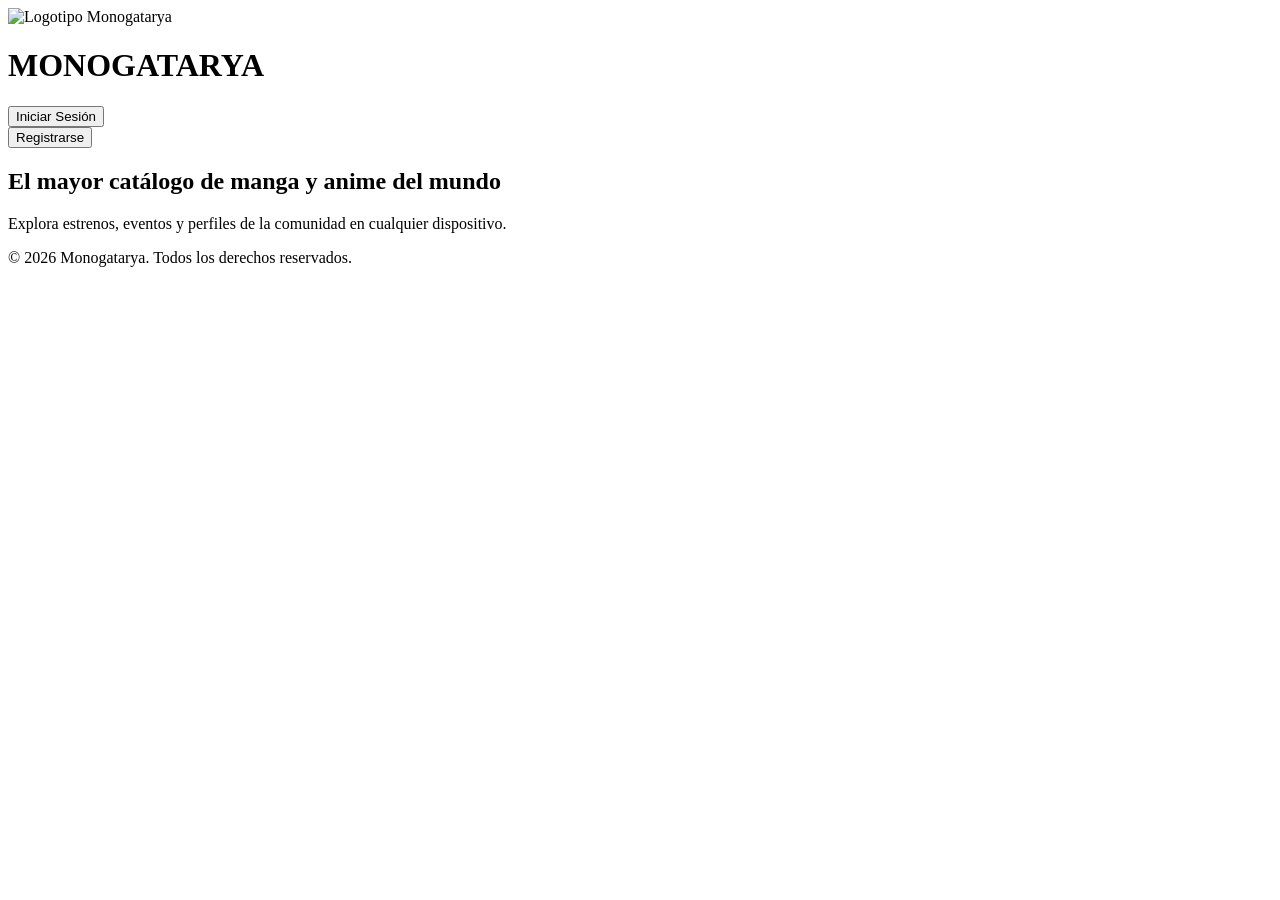
==== view/home.html @ 917bc926 "Se ha creado la función de register conectado a la base de datos." ====
<!DOCTYPE html>
<html lang="es">

<head>
    <meta charset="UTF-8" />
    <meta name="viewport" content="width=device-width, initial-scale=1.0" />
    <link rel="stylesheet" href="assets/styles/home.css" />
    <title>Monogatarya - Inicio</title>
</head>

<body>

    <header>
        <div class="header-gruop">
            <img src="assets/img/logo.webp" alt="Logotipo Monogatarya">
            <h1>MONOGATARYA</h1>
            <div class="right-group">
                <form action="auth/login.php">
                    <button class="btn btn-sesion" type="submit">Iniciar Sesión</button>
                </form>
                <form action="auth/register.html">
                    <button class="btn btn-register" type="submit">Registrarse</button>
                </form>
            </div>
        </div>
    </header>

    <main>
        <section class="hero" aria-labelledby="hero-title">
            <h2 id="hero-title">El mayor catálogo de manga y anime del mundo</h2>
            <p>Explora estrenos, eventos y perfiles de la comunidad en cualquier dispositivo.</p>
        </section>

        <footer>© 2026 Monogatarya. Todos los derechos reservados.</footer>
    </main>

</body>
</html>
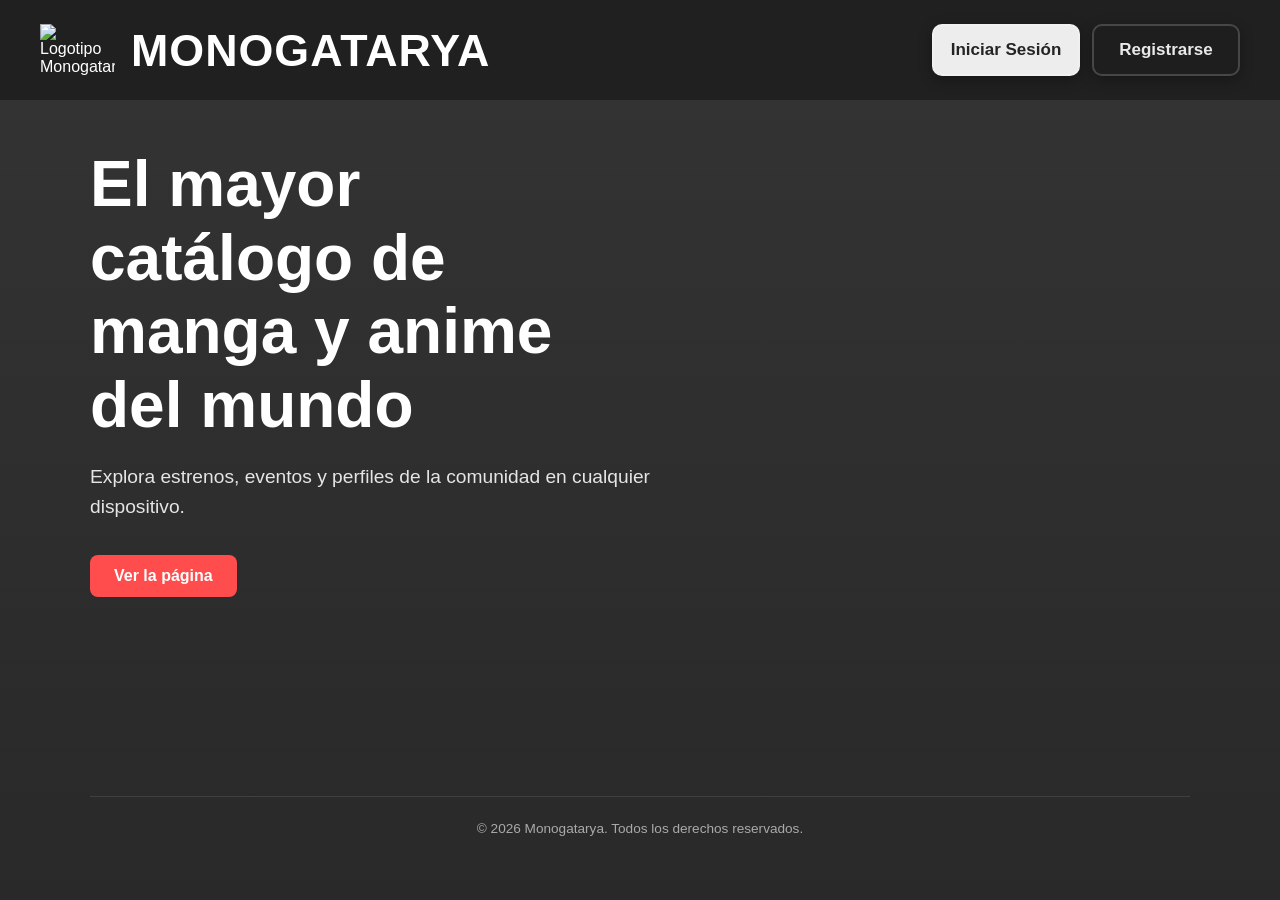
==== commit 29e15a44: "Crear un boton para los invitados que puedan ver la pagina y el boton "Cerrar session" solo es para " ====
--- a/view/home.html
+++ b/view/home.html
@@ -31,8 +31,13 @@
             <p>Explora estrenos, eventos y perfiles de la comunidad en cualquier dispositivo.</p>
         </section>
 
+        <div class="home-actions">
+            <a href="index.php" class="btn-ver-pagina">Ver la página</a>
+        </div>
+
         <footer>© 2026 Monogatarya. Todos los derechos reservados.</footer>
     </main>
 
 </body>
-</html>
+
+</html>
--- a/view/assets/styles/home.css
+++ b/view/assets/styles/home.css
@@ -0,0 +1,243 @@
+:root {
+    --accent: #ff4141;
+    --text: #ffffff;
+    --surface: rgba(31, 31, 31, 0.95);
+    --header-height-desktop: 100px;
+    --header-height-tablet: 80px;
+}
+
+* {
+    box-sizing: border-box;
+    margin: 0;
+    padding: 0;
+}
+
+html,
+body {
+    overflow-x: hidden;
+    overflow-y: auto;
+    min-height: 100%;
+    color: var(--text);
+    font-family: Inter, Arial, sans-serif;
+    background: linear-gradient(rgba(0, 0, 0, .55), rgba(0, 0, 0, .6)),
+        url("../img/background-image.webp") center / cover no-repeat fixed;
+}
+
+.header-gruop {
+    display: flex;
+    align-items: center;
+    min-height: var(--header-height-desktop);
+    background-color: var(--surface);
+    padding: 10px 40px;
+    gap: 16px;
+}
+
+.header-gruop img {
+    width: 75px;
+    flex-shrink: 0;
+}
+
+.header-gruop h1 {
+    font-size: clamp(28px, 3.5vw, 48px);
+    font-weight: 700;
+    letter-spacing: 1px;
+    white-space: nowrap;
+}
+
+.right-group {
+    margin-left: auto;
+    display: flex;
+    align-items: center;
+    gap: 12px;
+    flex-shrink: 0;
+}
+
+.btn {
+    width: 148px;
+    min-height: 52px;
+    display: inline-flex;
+    justify-content: center;
+    align-items: center;
+    font-size: 17px;
+    font-weight: 600;
+    border: 2px solid rgba(255, 255, 255, 0.18);
+    border-radius: 10px;
+    cursor: pointer;
+    user-select: none;
+    text-decoration: none;
+    transition: transform 0.12s ease, box-shadow 0.12s ease, background-color .2s ease;
+    box-shadow: 0 4px 14px rgba(0, 0, 0, 0.3);
+}
+
+.btn-sesion {
+    color: rgba(0, 0, 0, 0.85);
+    background-color: rgba(255, 255, 255, 0.92);
+}
+
+.btn-register {
+    color: rgba(255, 255, 255, 0.9);
+    background-color: var(--surface);
+}
+
+.btn:hover {
+    transform: translateY(-2px);
+    box-shadow: 0 6px 18px rgba(0, 0, 0, 0.35);
+}
+
+.btn:active {
+    transform: scale(0.96);
+    box-shadow: 0 2px 6px rgba(0, 0, 0, 0.25);
+}
+
+main {
+    width: min(1100px, 90vw);
+    margin: 0 auto;
+    min-height: calc(100vh - var(--header-height-desktop));
+    display: flex;
+    flex-direction: column;
+    justify-content: center;
+    gap: 2rem;
+    padding: 3rem 0;
+}
+
+.hero {
+    display: flex;
+    flex-direction: column;
+    gap: 1.2rem;
+}
+
+.hero h2 {
+    font-size: clamp(2rem, 5.5vw, 4rem);
+    max-width: 14ch;
+    line-height: 1.15;
+}
+
+.hero p {
+    font-size: clamp(1rem, 1.6vw, 1.2rem);
+    max-width: 55ch;
+    color: rgba(255, 255, 255, 0.88);
+    line-height: 1.6;
+}
+
+footer {
+    color: rgba(255, 255, 255, 0.6);
+    font-size: 0.85rem;
+    text-align: center;
+    padding: 1.5rem 0 1rem;
+    border-top: 1px solid rgba(255, 255, 255, 0.1);
+    margin-top: auto;
+}
+
+:where(a, button):focus-visible {
+    outline: 3px solid #ff9f9f;
+    outline-offset: 3px;
+}
+
+.btn-ver-pagina {
+    display: inline-block;
+    padding: 12px 24px;
+    background-color: #ff4d4d;
+    color: white;
+    text-decoration: none;
+    border-radius: 8px;
+    font-weight: bold;
+}
+
+.btn-ver-pagina:hover {
+    background-color: #e63b3b;
+}
+
+@media (max-width: 1024px) {
+    .header-gruop {
+        min-height: var(--header-height-tablet);
+        padding: 10px 24px;
+        gap: 12px;
+    }
+
+    .header-gruop img {
+        width: 60px;
+    }
+
+    .header-gruop h1 {
+        font-size: clamp(20px, 3vw, 34px);
+    }
+
+    .btn {
+        width: 136px;
+        min-height: 48px;
+        font-size: 15px;
+    }
+
+    main {
+        width: min(900px, 92vw);
+        min-height: calc(100vh - var(--header-height-tablet));
+        padding: 2.5rem 0;
+    }
+
+    .hero h2 {
+        font-size: clamp(1.8rem, 4.5vw, 3rem);
+    }
+
+    .hero p {
+        font-size: 1rem;
+    }
+}
+
+@media (max-width: 600px) {
+    .header-gruop {
+        flex-direction: column;
+        align-items: center;
+        justify-content: center;
+        min-height: unset;
+        padding: 16px 16px 12px;
+        gap: 10px;
+        text-align: center;
+    }
+
+    .header-gruop img {
+        width: 52px;
+    }
+
+    .header-gruop h1 {
+        font-size: 20px;
+        letter-spacing: 0.5px;
+    }
+
+    .right-group {
+        margin-left: 0;
+        width: 100%;
+        justify-content: center;
+        gap: 10px;
+    }
+
+    .right-group .btn {
+        flex: 1;
+        max-width: 160px;
+        min-height: 44px;
+        font-size: 14px;
+    }
+
+    main {
+        width: 100%;
+        min-height: calc(100vh - 170px);
+        padding: 2.5rem 20px 2rem;
+        gap: 1.5rem;
+        justify-content: flex-start;
+    }
+
+    .hero h2 {
+        font-size: clamp(1.6rem, 8vw, 2.2rem);
+        max-width: 100%;
+    }
+
+    .hero p {
+        font-size: 0.95rem;
+        max-width: 100%;
+        color: rgba(255, 255, 255, 0.82);
+    }
+
+    footer {
+        font-size: 0.78rem;
+        padding: 1rem 0 0.8rem;
+    }
+}
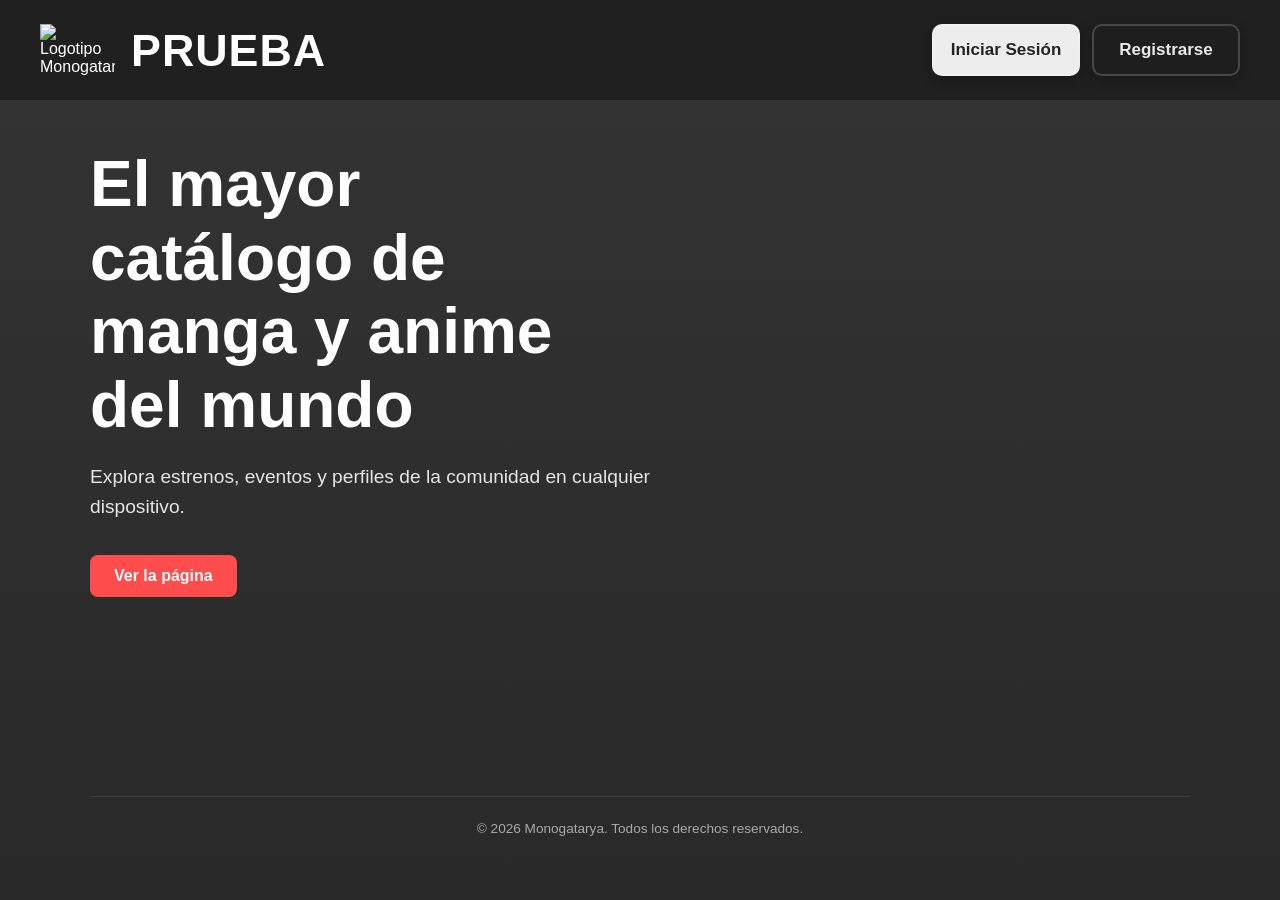
==== commit 352162f7: "Prueba" ====
--- a/view/home.html
+++ b/view/home.html
@@ -13,7 +13,7 @@
     <header>
         <div class="header-gruop">
             <img src="assets/img/logo.webp" alt="Logotipo Monogatarya">
-            <h1>MONOGATARYA</h1>
+            <h1>PRUEBA</h1>
             <div class="right-group">
                 <form action="auth/login.php">
                     <button class="btn btn-sesion" type="submit">Iniciar Sesión</button>
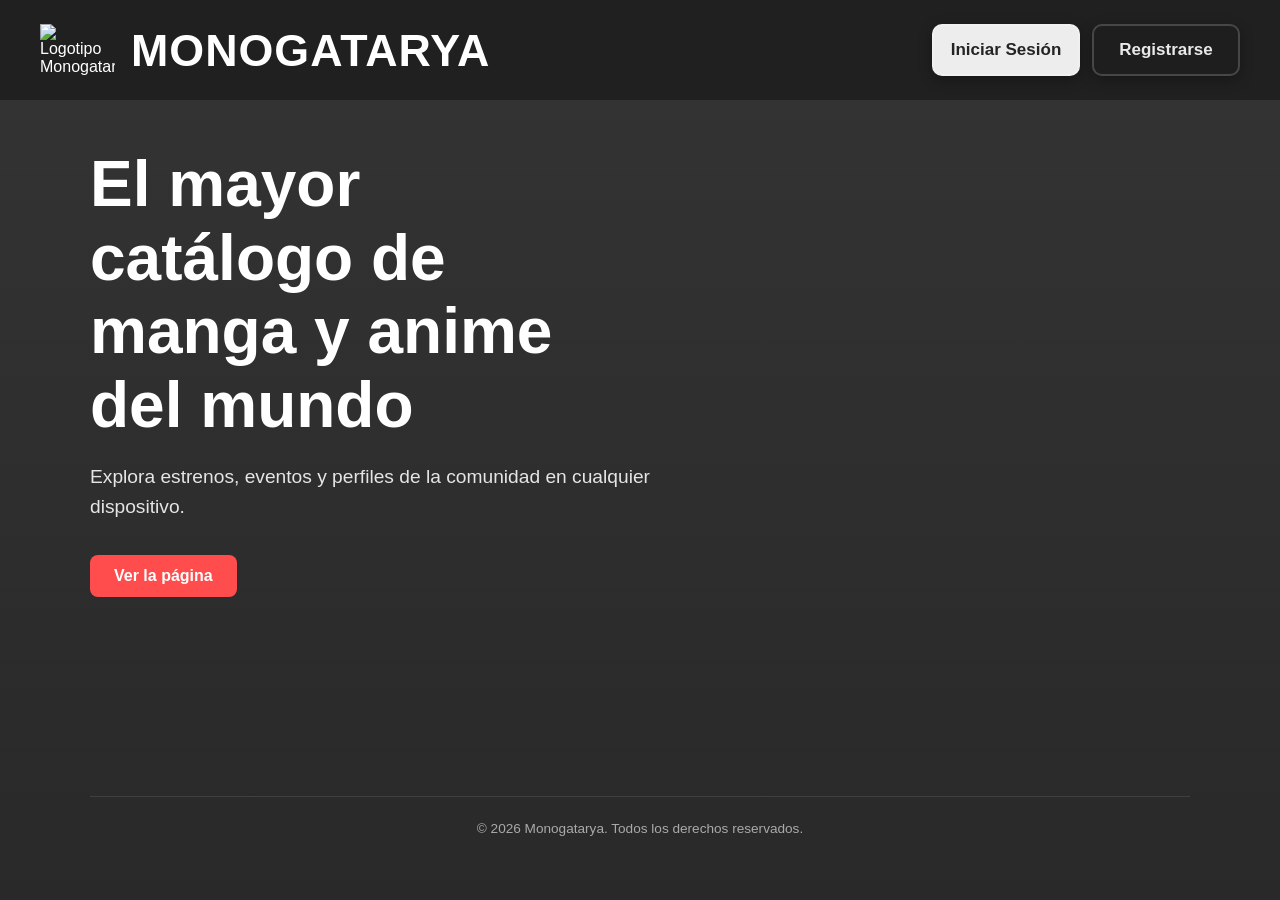
==== commit eae68c0d: "Merge branch 'main' of https://github.com/Akashdeep-Kallon/DAM-Transversal" ====
--- a/view/home.html
+++ b/view/home.html
@@ -13,7 +13,7 @@
     <header>
         <div class="header-gruop">
             <img src="assets/img/logo.webp" alt="Logotipo Monogatarya">
-            <h1>PRUEBA</h1>
+            <h1>MONOGATARYA</h1>
             <div class="right-group">
                 <form action="auth/login.php">
                     <button class="btn btn-sesion" type="submit">Iniciar Sesión</button>
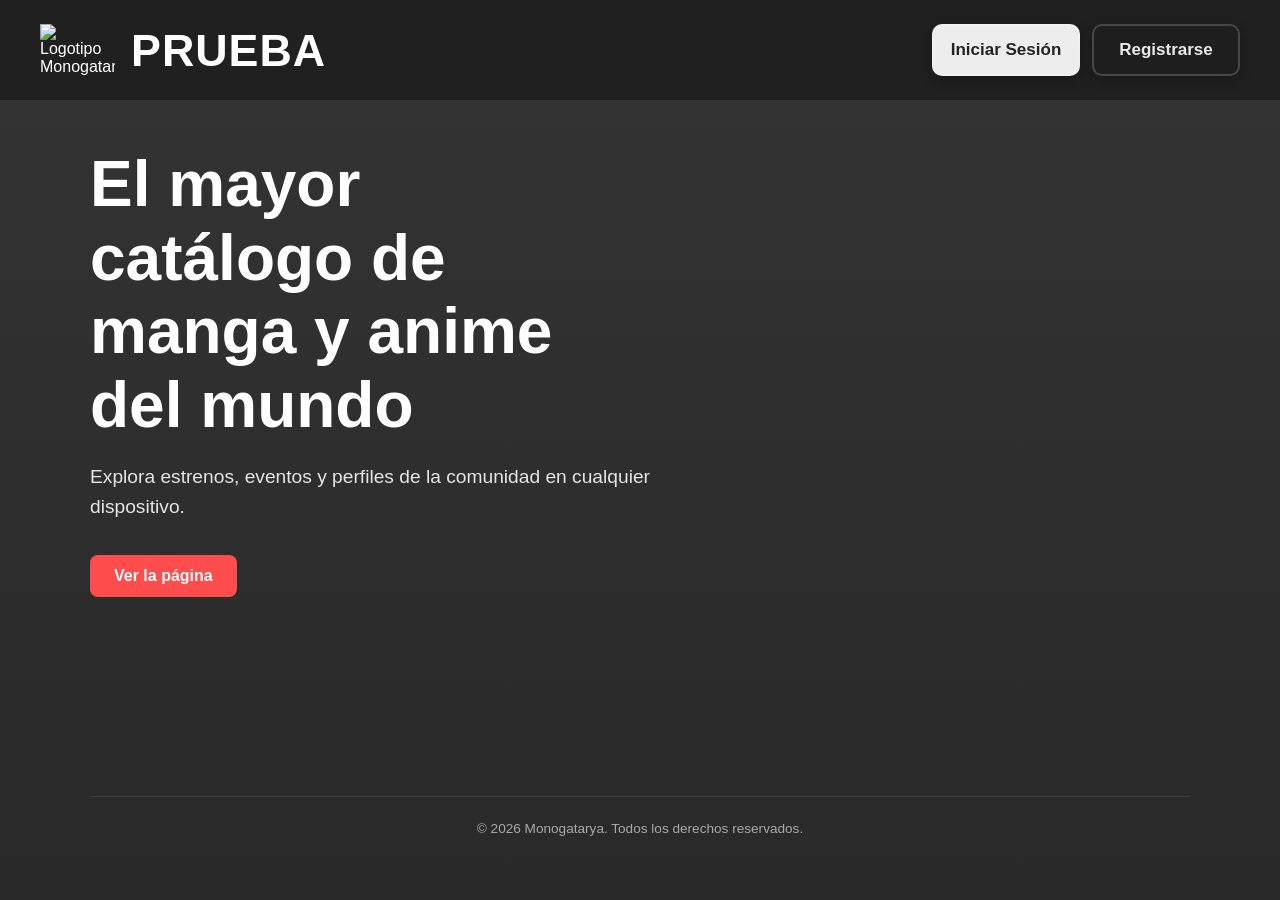
==== commit 772ed16c: "Merge branch 'main' of https://github.com/Akashdeep-Kallon/DAM-Transversal" ====
--- a/view/home.html
+++ b/view/home.html
@@ -13,7 +13,7 @@
     <header>
         <div class="header-gruop">
             <img src="assets/img/logo.webp" alt="Logotipo Monogatarya">
-            <h1>MONOGATARYA</h1>
+            <h1>PRUEBA</h1>
             <div class="right-group">
                 <form action="auth/login.php">
                     <button class="btn btn-sesion" type="submit">Iniciar Sesión</button>
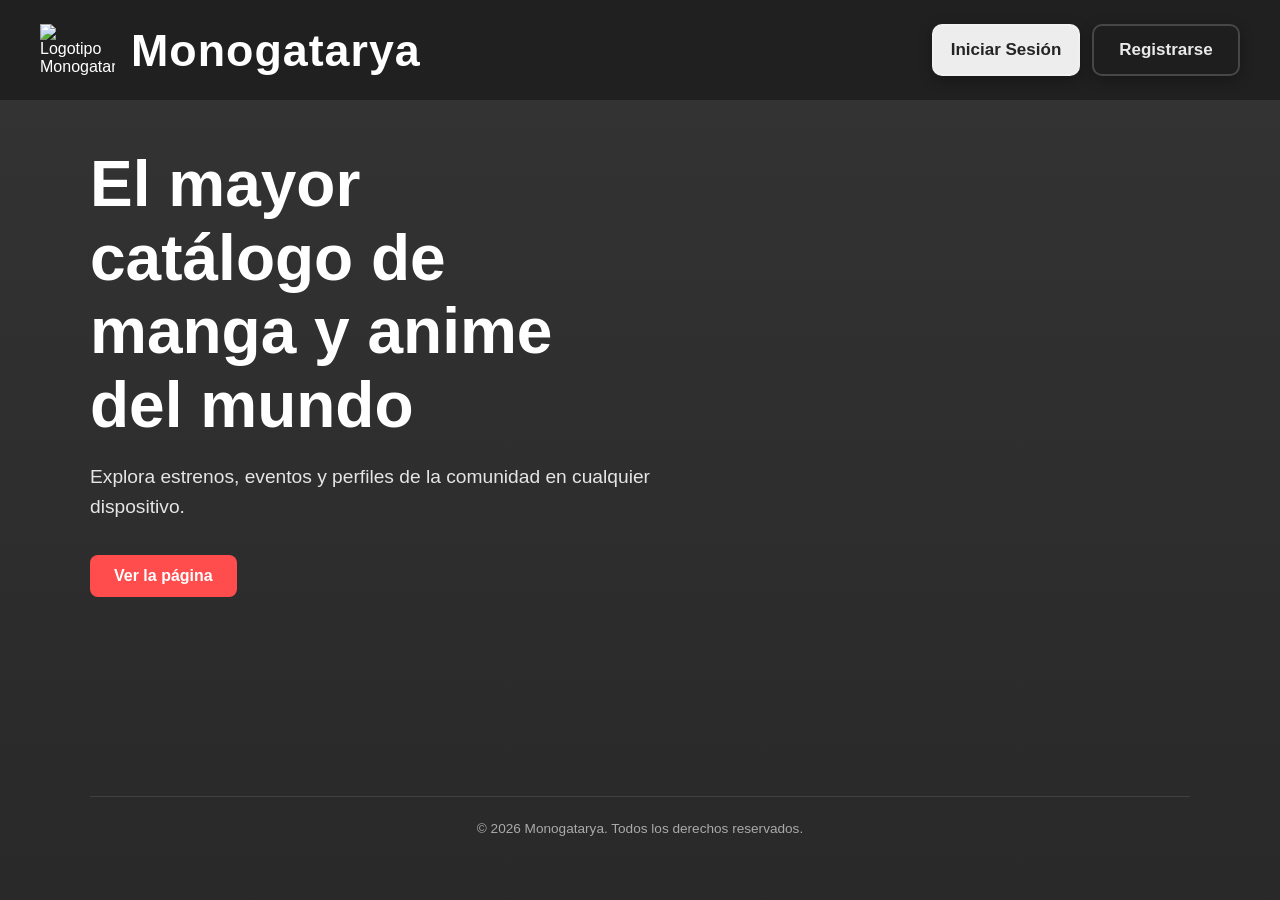
==== commit fb5f48fc: "Prueba 2" ====
--- a/view/home.html
+++ b/view/home.html
@@ -13,7 +13,7 @@
     <header>
         <div class="header-gruop">
             <img src="assets/img/logo.webp" alt="Logotipo Monogatarya">
-            <h1>PRUEBA</h1>
+            <h1>Monogatarya</h1>
             <div class="right-group">
                 <form action="auth/login.php">
                     <button class="btn btn-sesion" type="submit">Iniciar Sesión</button>
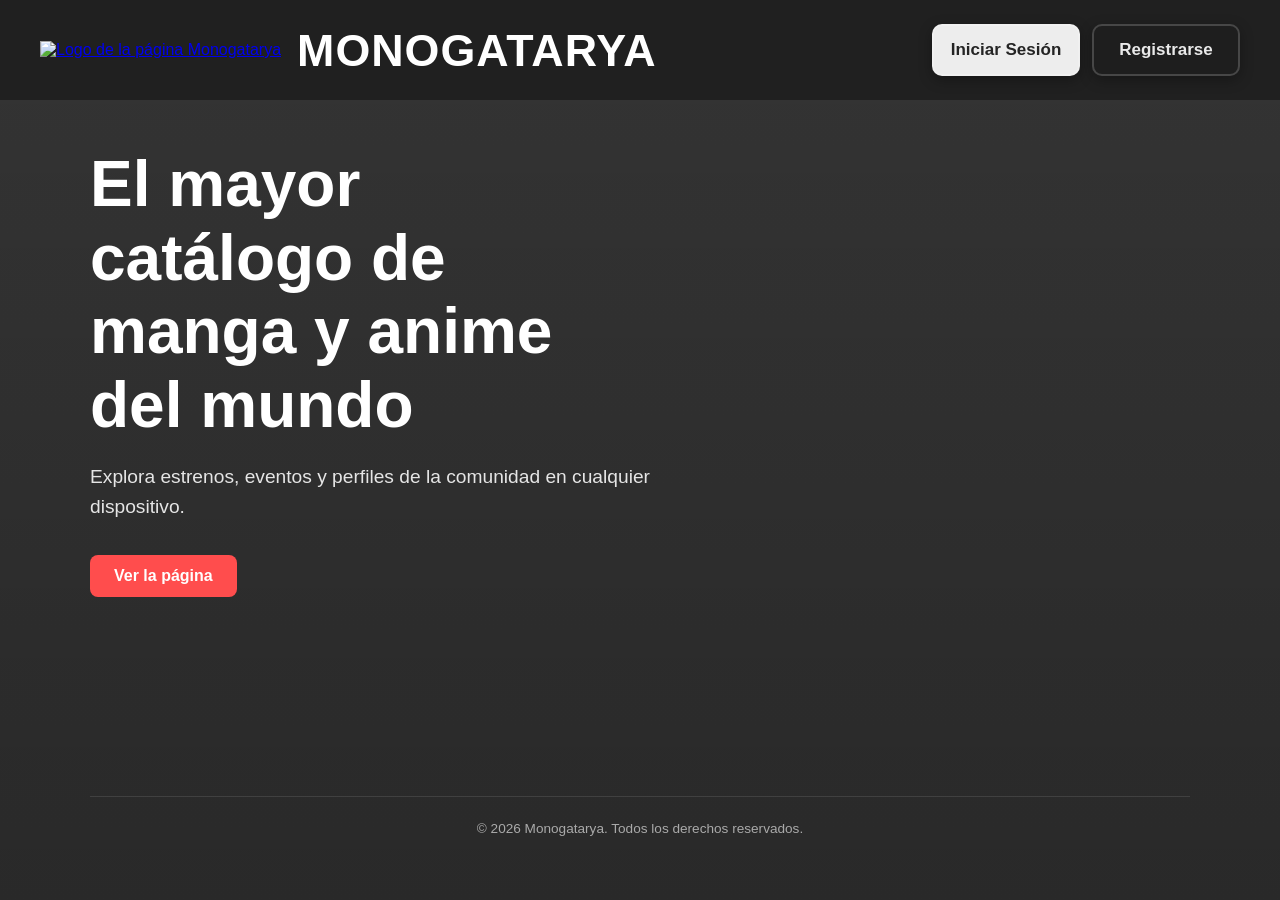
==== commit a21d18a9: "Add favicon link to multiple HTML and PHP files" ====
--- a/view/home.html
+++ b/view/home.html
@@ -5,6 +5,7 @@
     <meta charset="UTF-8" />
     <meta name="viewport" content="width=device-width, initial-scale=1.0" />
     <link rel="stylesheet" href="assets/styles/home.css" />
+    <link rel="icon" type="image/png" href="/DAM-Transversal/view/assets/img/logo.webp" />
     <title>Monogatarya - Inicio</title>
 </head>
 
@@ -12,8 +13,10 @@
 
     <header>
         <div class="header-gruop">
-            <img src="assets/img/logo.webp" alt="Logotipo Monogatarya">
-            <h1>Monogatarya</h1>
+            <a href="/DAM-Transversal/view/home.html" class="logo-link" aria-label="Volver a inicio">
+                <img src="/DAM-Transversal/view/assets/img/logo.webp" alt="Logo de la página Monogatarya">
+            </a>
+            <h1>MONOGATARYA</h1>
             <div class="right-group">
                 <form action="auth/login.php">
                     <button class="btn btn-sesion" type="submit">Iniciar Sesión</button>
